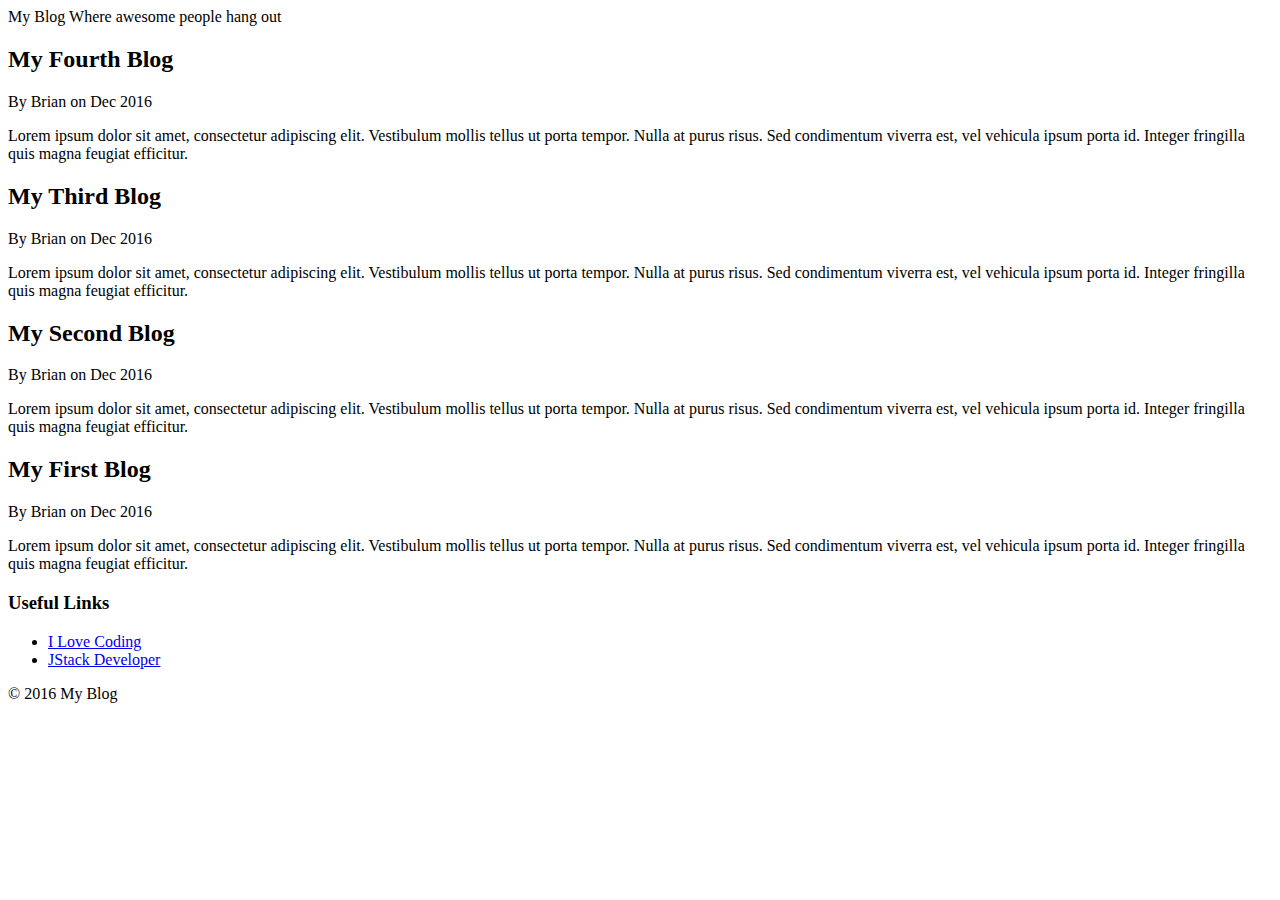
==== blogdesign/index.html @ f72dbd00 "finished course number 14" ====
<!doctype html>
<html lang="">
    
    <head>
        <meta charset="UTF-8">
        <meta name="viewport", content="width=device-width, initial-scale=1.0">
        <link rel="stylesheet" href="css/style.css">
        <title>My Blog</title>
    </head>
    
    <body>
        <header>
            <div class="brand">
                My Blog
                <span>Where awesome people hang out</span>
            </div>
        </header>
        
        <content>
            <main>
                <article>
                    <h2>My Fourth Blog</h2>
                    <span>By Brian on Dec 2016</span>
                    <p>Lorem ipsum dolor sit amet, consectetur adipiscing elit. Vestibulum mollis tellus ut porta tempor. Nulla at purus risus. Sed condimentum viverra est, vel vehicula ipsum porta id. Integer fringilla quis magna feugiat efficitur.</p>
                </article>
                
                <article>
                    <h2>My Third Blog</h2>
                    <span>By Brian on Dec 2016</span>
                    <p>Lorem ipsum dolor sit amet, consectetur adipiscing elit. Vestibulum mollis tellus ut porta tempor. Nulla at purus risus. Sed condimentum viverra est, vel vehicula ipsum porta id. Integer fringilla quis magna feugiat efficitur.</p>
                </article>
                
                <article>
                    <h2>My Second Blog</h2>
                    <span>By Brian on Dec 2016</span>
                    <p>Lorem ipsum dolor sit amet, consectetur adipiscing elit. Vestibulum mollis tellus ut porta tempor. Nulla at purus risus. Sed condimentum viverra est, vel vehicula ipsum porta id. Integer fringilla quis magna feugiat efficitur.</p>
                </article>
                
                <article>
                    <h2>My First Blog</h2>
                    <span>By Brian on Dec 2016</span>
                    <p>Lorem ipsum dolor sit amet, consectetur adipiscing elit. Vestibulum mollis tellus ut porta tempor. Nulla at purus risus. Sed condimentum viverra est, vel vehicula ipsum porta id. Integer fringilla quis magna feugiat efficitur.</p>
                </article>
            </main>
            
            <asied>
                <div class="section">
                    <h3>Useful Links</h3>
                    <ul>
                        <li>
                            <a href="https://ilovecoding.org">I Love Coding</a>
                        </li>
                        <li>
                            <a href="http://jstackdeveloper.org">JStack Developer</a>
                        </li>
                    </ul>
                </div>
            </asied>
        </content>
        
        <footer>&copy; 2016 My Blog</footer>
    </body>
    
    
</html>
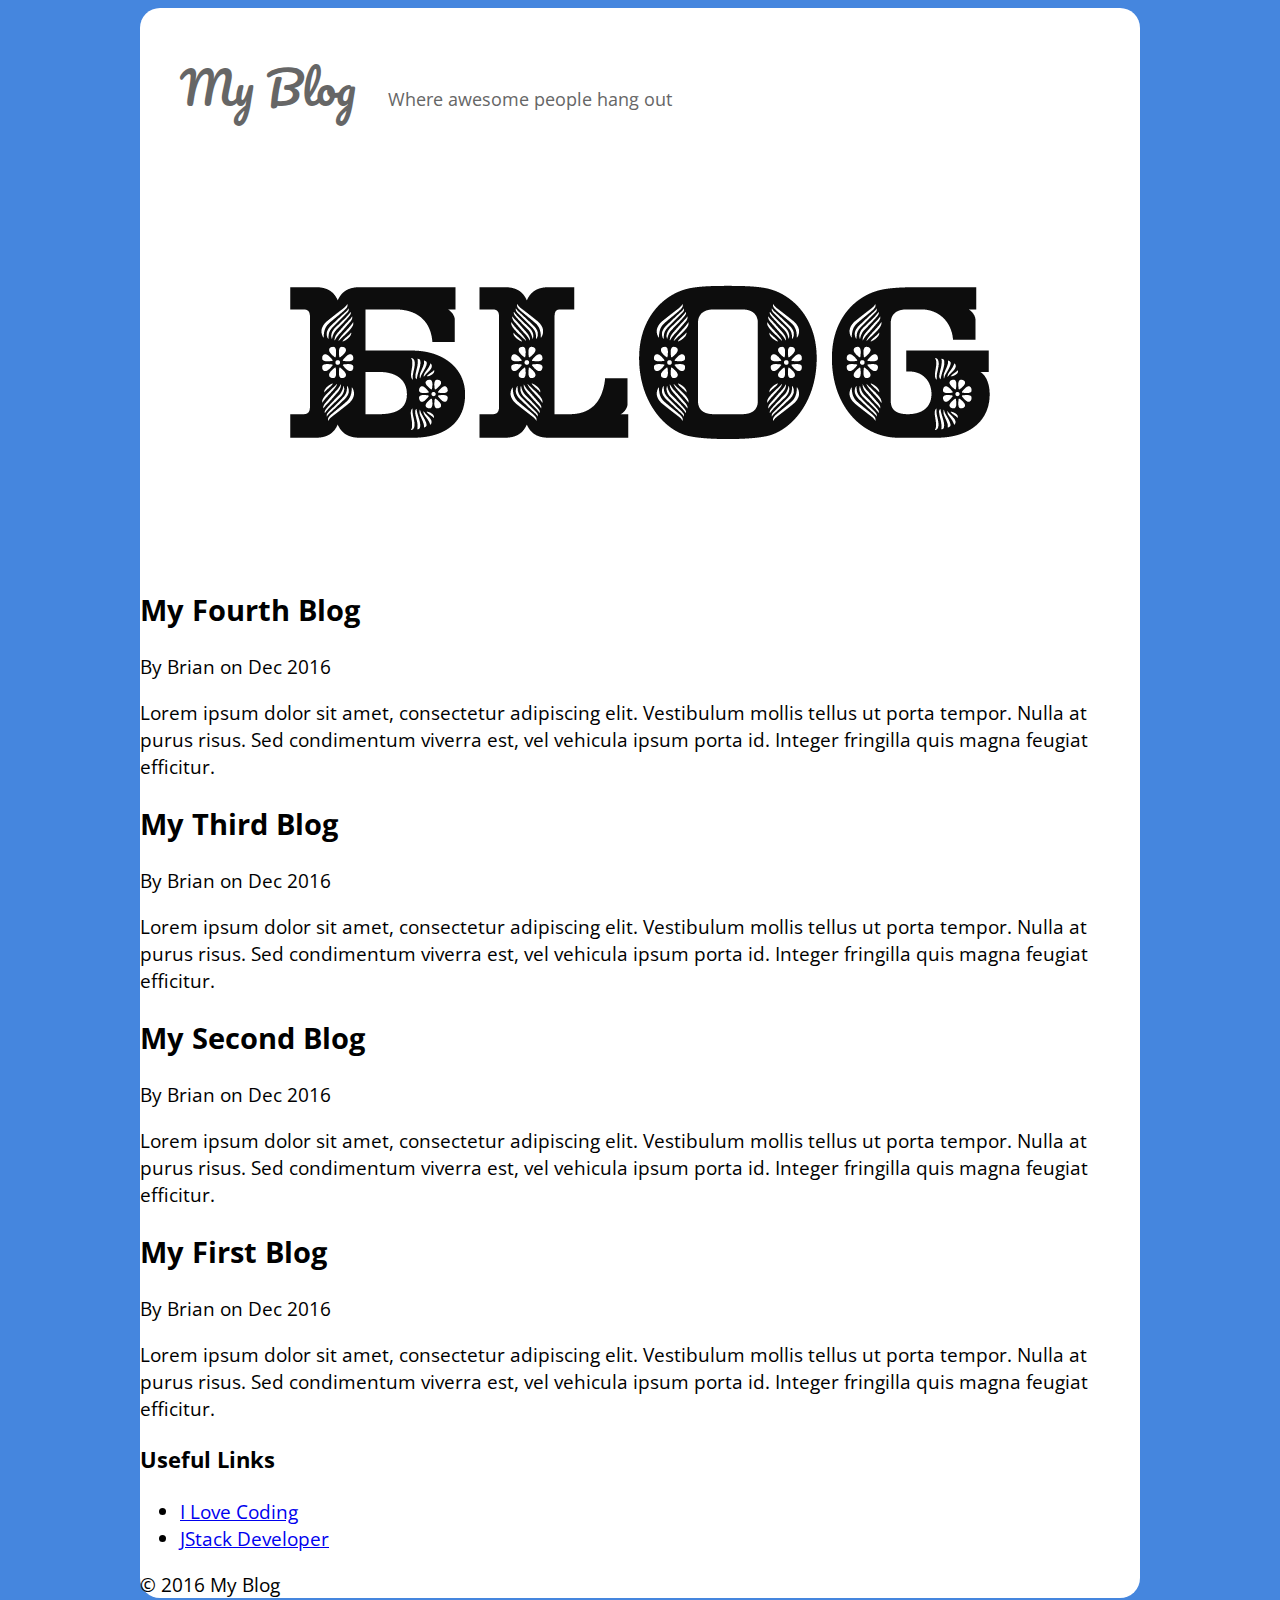
==== commit 5d95e826: "finished course number 15" ====
--- a/blogdesign/index.html
+++ b/blogdesign/index.html
@@ -4,61 +4,64 @@
     <head>
         <meta charset="UTF-8">
         <meta name="viewport", content="width=device-width, initial-scale=1.0">
+        <link href="https://fonts.googleapis.com/css?family=Open+Sans|Pacifico" rel="stylesheet">
         <link rel="stylesheet" href="css/style.css">
         <title>My Blog</title>
     </head>
     
     <body>
-        <header>
-            <div class="brand">
-                My Blog
-                <span>Where awesome people hang out</span>
-            </div>
-        </header>
-        
-        <content>
-            <main>
-                <article>
-                    <h2>My Fourth Blog</h2>
-                    <span>By Brian on Dec 2016</span>
-                    <p>Lorem ipsum dolor sit amet, consectetur adipiscing elit. Vestibulum mollis tellus ut porta tempor. Nulla at purus risus. Sed condimentum viverra est, vel vehicula ipsum porta id. Integer fringilla quis magna feugiat efficitur.</p>
-                </article>
+        <div class="wrapper">
+            <header>
+                <div class="brand">
+                    My Blog
+                    <span>Where awesome people hang out</span>
+                </div>
+            </header>
+            <div class="hero"></div>
+            <content>
+                <main>
+                    <article>
+                        <h2>My Fourth Blog</h2>
+                        <span>By Brian on Dec 2016</span>
+                        <p>Lorem ipsum dolor sit amet, consectetur adipiscing elit. Vestibulum mollis tellus ut porta tempor. Nulla at purus risus. Sed condimentum viverra est, vel vehicula ipsum porta id. Integer fringilla quis magna feugiat efficitur.</p>
+                    </article>
+                    
+                    <article>
+                        <h2>My Third Blog</h2>
+                        <span>By Brian on Dec 2016</span>
+                        <p>Lorem ipsum dolor sit amet, consectetur adipiscing elit. Vestibulum mollis tellus ut porta tempor. Nulla at purus risus. Sed condimentum viverra est, vel vehicula ipsum porta id. Integer fringilla quis magna feugiat efficitur.</p>
+                    </article>
+                    
+                    <article>
+                        <h2>My Second Blog</h2>
+                        <span>By Brian on Dec 2016</span>
+                        <p>Lorem ipsum dolor sit amet, consectetur adipiscing elit. Vestibulum mollis tellus ut porta tempor. Nulla at purus risus. Sed condimentum viverra est, vel vehicula ipsum porta id. Integer fringilla quis magna feugiat efficitur.</p>
+                    </article>
+                    
+                    <article>
+                        <h2>My First Blog</h2>
+                        <span>By Brian on Dec 2016</span>
+                        <p>Lorem ipsum dolor sit amet, consectetur adipiscing elit. Vestibulum mollis tellus ut porta tempor. Nulla at purus risus. Sed condimentum viverra est, vel vehicula ipsum porta id. Integer fringilla quis magna feugiat efficitur.</p>
+                    </article>
+                </main>
                 
-                <article>
-                    <h2>My Third Blog</h2>
-                    <span>By Brian on Dec 2016</span>
-                    <p>Lorem ipsum dolor sit amet, consectetur adipiscing elit. Vestibulum mollis tellus ut porta tempor. Nulla at purus risus. Sed condimentum viverra est, vel vehicula ipsum porta id. Integer fringilla quis magna feugiat efficitur.</p>
-                </article>
-                
-                <article>
-                    <h2>My Second Blog</h2>
-                    <span>By Brian on Dec 2016</span>
-                    <p>Lorem ipsum dolor sit amet, consectetur adipiscing elit. Vestibulum mollis tellus ut porta tempor. Nulla at purus risus. Sed condimentum viverra est, vel vehicula ipsum porta id. Integer fringilla quis magna feugiat efficitur.</p>
-                </article>
-                
-                <article>
-                    <h2>My First Blog</h2>
-                    <span>By Brian on Dec 2016</span>
-                    <p>Lorem ipsum dolor sit amet, consectetur adipiscing elit. Vestibulum mollis tellus ut porta tempor. Nulla at purus risus. Sed condimentum viverra est, vel vehicula ipsum porta id. Integer fringilla quis magna feugiat efficitur.</p>
-                </article>
-            </main>
+                <asied>
+                    <div class="section">
+                        <h3>Useful Links</h3>
+                        <ul>
+                            <li>
+                                <a href="https://ilovecoding.org">I Love Coding</a>
+                            </li>
+                            <li>
+                                <a href="http://jstackdeveloper.org">JStack Developer</a>
+                            </li>
+                        </ul>
+                    </div>
+                </asied>
+            </content>
             
-            <asied>
-                <div class="section">
-                    <h3>Useful Links</h3>
-                    <ul>
-                        <li>
-                            <a href="https://ilovecoding.org">I Love Coding</a>
-                        </li>
-                        <li>
-                            <a href="http://jstackdeveloper.org">JStack Developer</a>
-                        </li>
-                    </ul>
-                </div>
-            </asied>
-        </content>
-        
-        <footer>&copy; 2016 My Blog</footer>
+            <footer>&copy; 2016 My Blog</footer>
+        </div>
     </body>
     
     
--- a/blogdesign/css/style.css
+++ b/blogdesign/css/style.css
@@ -0,0 +1,34 @@
+body{
+    background-color: #4586de;
+    font-size: 120%;
+    font-family: 'Open Sans', sans-serif;
+}
+
+.wrapper{
+    background-color: #ffffff;
+    width: 1000px;
+    margin: 0 auto;
+    border-radius: 20px;
+    /* for older browsers we can use 
+    moz-border-radius: 20px;
+    webkit-border-radius: 20px;
+    khtml-border-radius: 20px; */
+}
+
+header .brand{
+    color: #666666;
+    font-family: 'Pacifico', Georgia;
+    font-size: 230%;
+    padding: 40px;
+}
+
+header .brand span{
+    font-family: 'Open Sans', sans-serif;
+    font-size: 40%;
+    padding: 20px;
+}
+
+.hero{
+    height: 400px;
+    background: #68bba1 url('../img/logo_blog.jpg') center no-repeat;
+}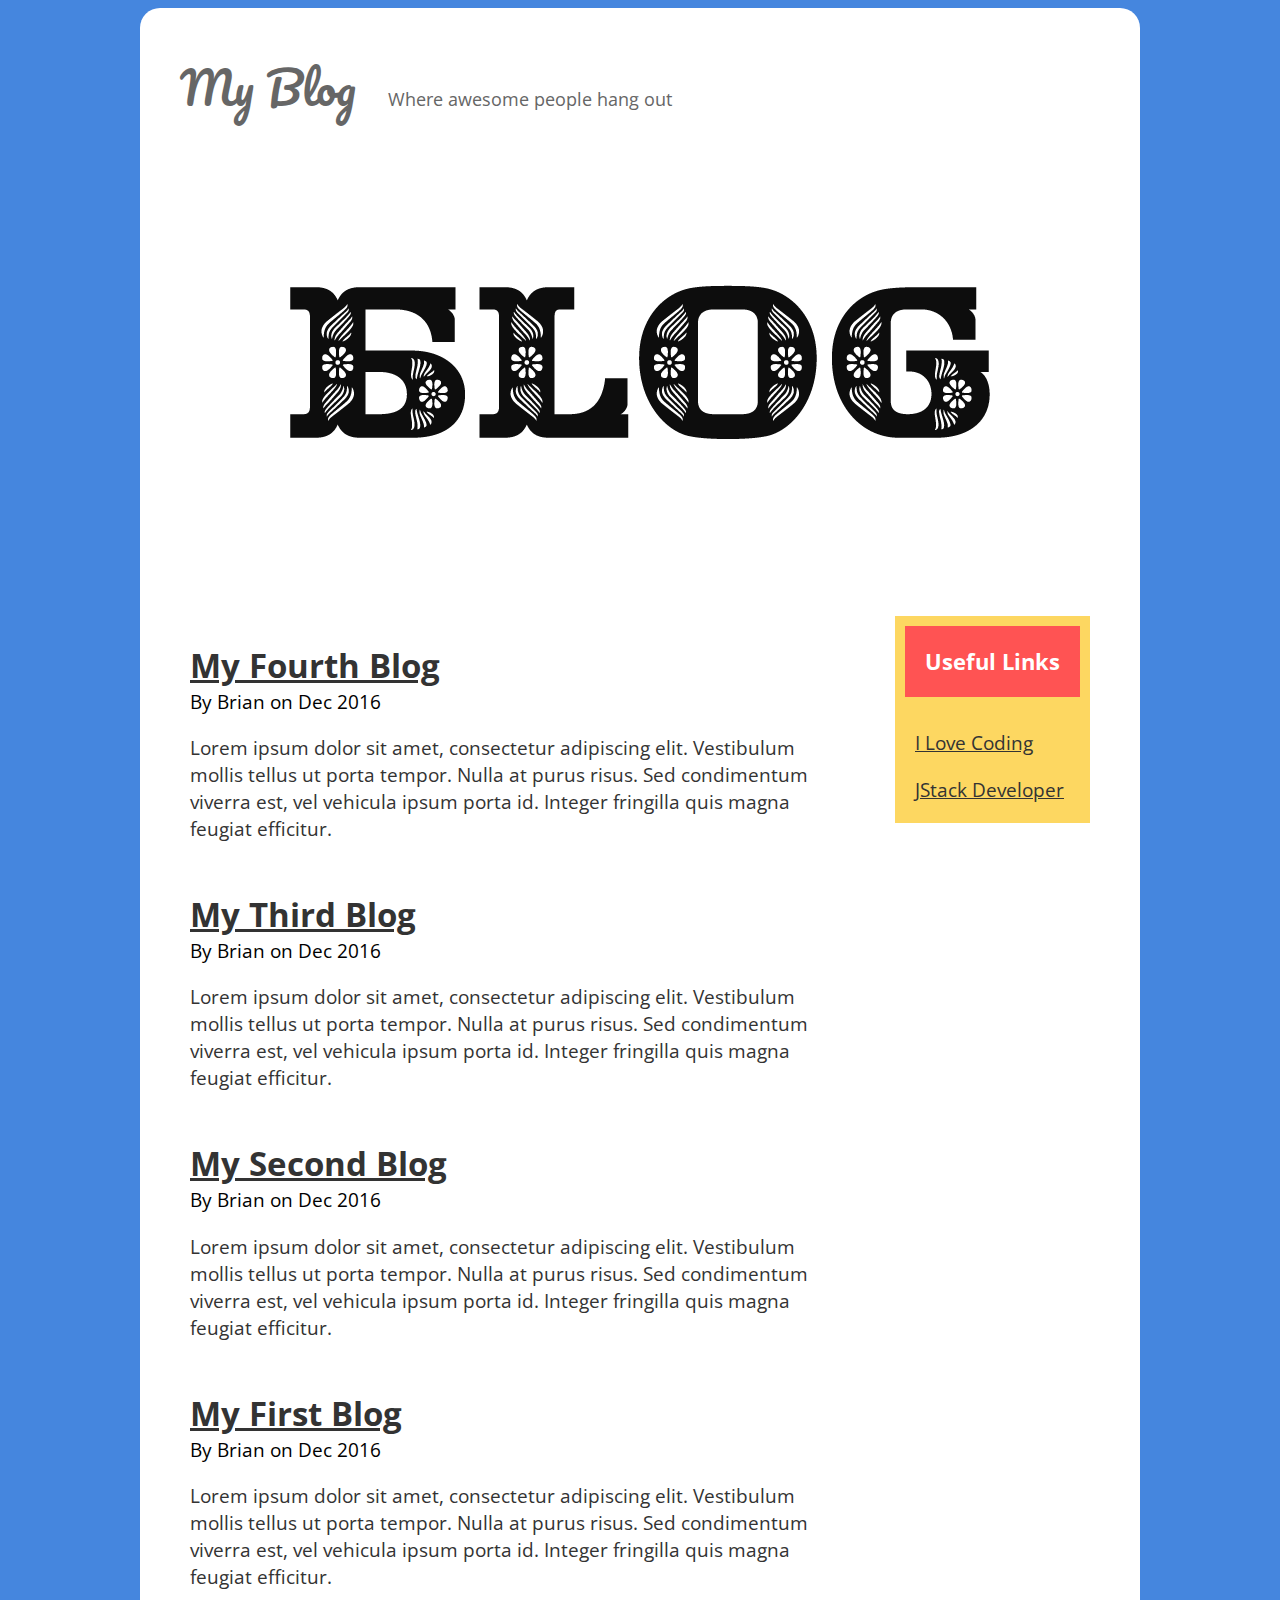
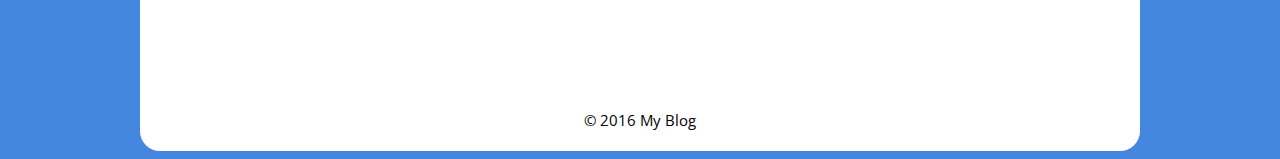
==== commit 477c5224: "finished lesson 16" ====
--- a/blogdesign/index.html
+++ b/blogdesign/index.html
@@ -21,31 +21,31 @@
             <content>
                 <main>
                     <article>
-                        <h2>My Fourth Blog</h2>
+                        <h2><a href="">My Fourth Blog</a></h2>
                         <span>By Brian on Dec 2016</span>
                         <p>Lorem ipsum dolor sit amet, consectetur adipiscing elit. Vestibulum mollis tellus ut porta tempor. Nulla at purus risus. Sed condimentum viverra est, vel vehicula ipsum porta id. Integer fringilla quis magna feugiat efficitur.</p>
                     </article>
                     
                     <article>
-                        <h2>My Third Blog</h2>
+                        <h2><a href="">My Third Blog</a></h2>
                         <span>By Brian on Dec 2016</span>
                         <p>Lorem ipsum dolor sit amet, consectetur adipiscing elit. Vestibulum mollis tellus ut porta tempor. Nulla at purus risus. Sed condimentum viverra est, vel vehicula ipsum porta id. Integer fringilla quis magna feugiat efficitur.</p>
                     </article>
                     
                     <article>
-                        <h2>My Second Blog</h2>
+                        <h2><a href="">My Second Blog</a></h2>
                         <span>By Brian on Dec 2016</span>
                         <p>Lorem ipsum dolor sit amet, consectetur adipiscing elit. Vestibulum mollis tellus ut porta tempor. Nulla at purus risus. Sed condimentum viverra est, vel vehicula ipsum porta id. Integer fringilla quis magna feugiat efficitur.</p>
                     </article>
                     
                     <article>
-                        <h2>My First Blog</h2>
+                        <h2><a href="">My First Blog</a></h2>
                         <span>By Brian on Dec 2016</span>
                         <p>Lorem ipsum dolor sit amet, consectetur adipiscing elit. Vestibulum mollis tellus ut porta tempor. Nulla at purus risus. Sed condimentum viverra est, vel vehicula ipsum porta id. Integer fringilla quis magna feugiat efficitur.</p>
                     </article>
                 </main>
                 
-                <asied>
+                <aside>
                     <div class="section">
                         <h3>Useful Links</h3>
                         <ul>
@@ -57,7 +57,7 @@
                             </li>
                         </ul>
                     </div>
-                </asied>
+                </aside>
             </content>
             
             <footer>&copy; 2016 My Blog</footer>
--- a/blogdesign/css/style.css
+++ b/blogdesign/css/style.css
@@ -2,6 +2,14 @@
     background-color: #4586de;
     font-size: 120%;
     font-family: 'Open Sans', sans-serif;
+}
+
+a{
+    color: #333;
+}
+
+a:hover{
+    color: #0062ff;
 }
 
 .wrapper{
@@ -31,4 +39,69 @@
 .hero{
     height: 400px;
     background: #68bba1 url('../img/logo_blog.jpg') center no-repeat;
+}
+
+content{
+    overflow: hidden;
+    display: block;
+    padding: 50px;
+}
+
+main{
+    float: left;
+    width: 70%;
+}
+
+aside{
+    float: right;
+}
+
+aside .section{
+    background-color: #fdd761;
+    padding: 10px;
+    box-sizing: border-box;
+}
+
+aside .section h3{
+    background-color: #ff5353;
+    color: #ffffff;
+    padding: 20px;
+    margin-top: 0;
+}
+
+aside ul{
+    list-style: none;
+    margin: 0;
+    padding: 0;
+}
+
+aside a{
+    padding: 10px;
+    display: block;
+}
+
+article{
+    margin-bottom: 50px;
+}
+
+article h2{
+    margin-bottom: 0;
+    font-size: 170%;
+    color: #333333;
+    padding: 0;
+}
+
+article p{
+    margin-bottom: 10px;
+    font-size: 100%;
+    color: #333333;
+    padding: 0;
+}
+
+footer{
+    text-align: center;
+    padding: 20px;
+    font-size: 80%;
+    clear: both;
+    display: block;
 }